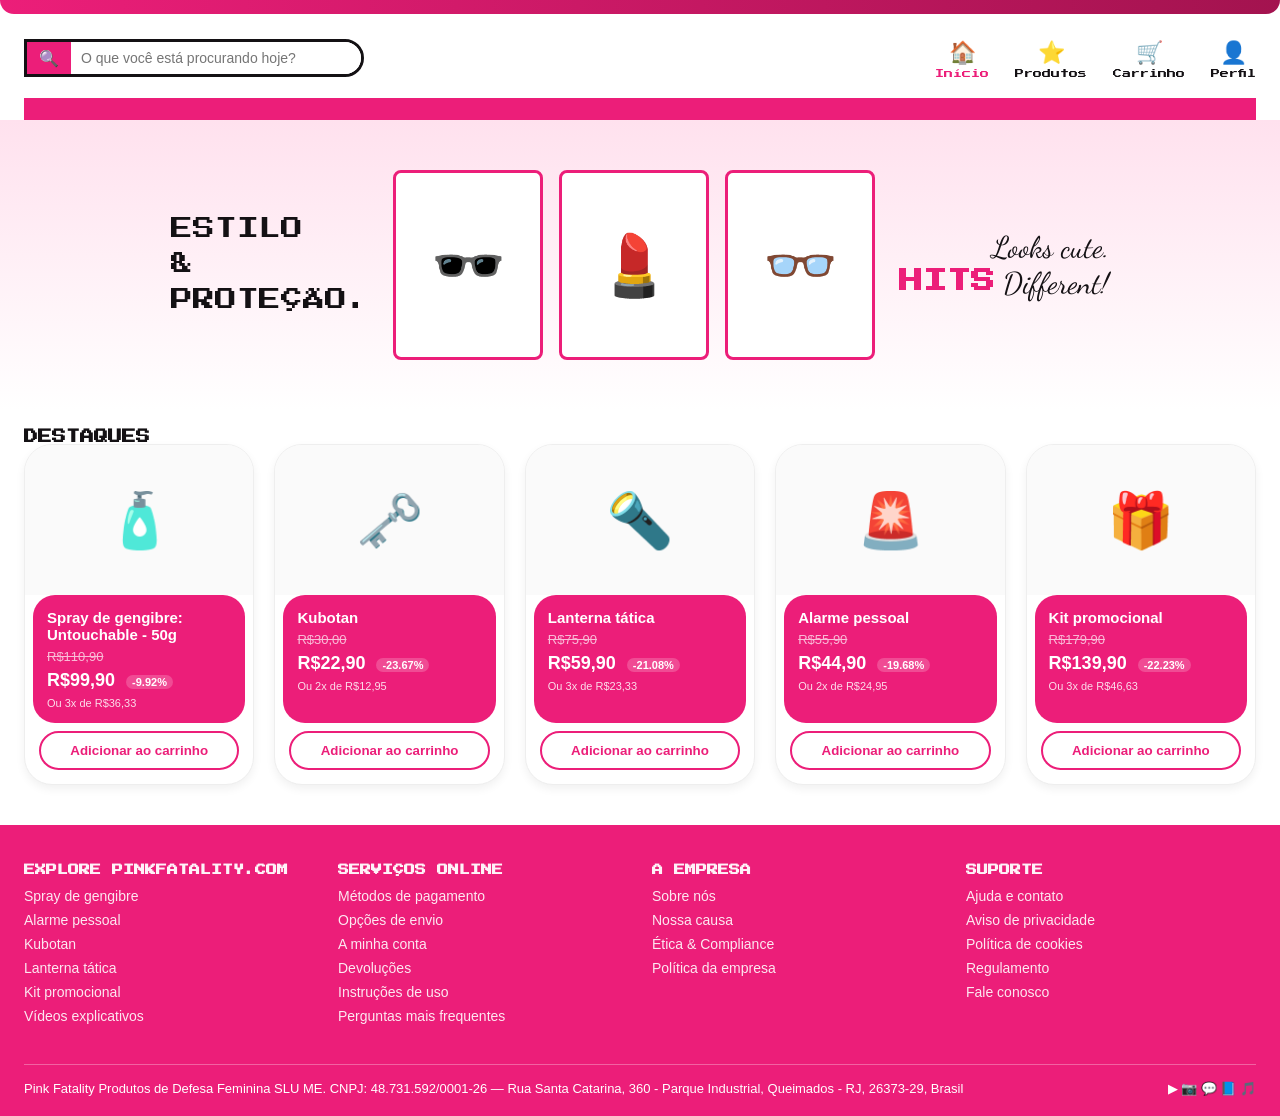
==== pastaprincipal/index.html @ 1037bc3e "renomeia nome da pasta" ====
<!DOCTYPE html>
<html lang="pt-BR">
<head>
  <meta charset="UTF-8">
  <meta name="viewport" content="width=device-width, initial-scale=1, viewport-fit=cover">
  <title>Pink Fatality</title>

  <!-- Fontes do Google -->
  <link rel="preconnect" href="https://fonts.googleapis.com">
  <link
    href="https://fonts.googleapis.com/css2?family=Press+Start+2P&family=Dancing+Script:wght@700&display=swap"
    rel="stylesheet"
  >

  <link rel="stylesheet" href="style.css">
</head>
<body>

  <!-- ======================= HEADER ======================= -->
  <div class="topbar"></div>

  <header>
    <form class="navrow" id="searchform">

      <div class="search">
        <button type="submit">🔍</button>
        <input id="searchbox" placeholder="O que você está procurando hoje?">
      </div>

  
      <div class="logo">
        
      </div>

      <div class="navicons">
        <a href="#" data-view="view-home" class="active">
          <span class="ic">🏠</span>Início
        </a>
        <a href="#" data-view="view-products">
          <span class="ic">⭐</span>Produtos
        </a>
        <button type="button" id="cartbtn">
          <span class="ic">🛒</span>Carrinho
        </button>
        <button type="button" id="profilebtn">
          <span class="ic">👤</span>Perfil
        </button>
      </div>

    </form>
    <div class="bandpink"></div>
  </header>


  <!-- ======================= CONTEÚDO ======================= -->
  <main>

    <!-- ---------- Página: Início ---------- -->
    <section id="view-home" class="view active">

      <div class="hero">
        <div class="tag">ESTILO<br>&amp;<br>PROTEÇÃO.</div>
        <div class="cards">
          <div class="ph">🕶️</div>
          <div class="ph">💄</div>
          <div class="ph">👓</div>
        </div>
        <div class="hits">Looks cute.<br><b>HITS</b> Different!</div>
      </div>

      <h2 class="section-title">DESTAQUES</h2>
      <div class="grid" id="home-grid"></div>

      <!-- ---------- Footer (só na página inicial) ---------- -->
      <footer>
        <div class="fgrid">
          <div>
            <h4>EXPLORE PINKFATALITY.COM</h4>
            <div>Spray de gengibre</div>
            <div>Alarme pessoal</div>
            <div>Kubotan</div>
            <div>Lanterna tática</div>
            <div>Kit promocional</div>
            <div>Vídeos explicativos</div>
          </div>
          <div>
            <h4>SERVIÇOS ONLINE</h4>
            <div>Métodos de pagamento</div>
            <div>Opções de envio</div>
            <div>A minha conta</div>
            <div>Devoluções</div>
            <div>Instruções de uso</div>
            <div>Perguntas mais frequentes</div>
          </div>
          <div>
            <h4>A EMPRESA</h4>
            <div>Sobre nós</div>
            <div>Nossa causa</div>
            <div>Ética &amp; Compliance</div>
            <div>Política da empresa</div>
          </div>
          <div>
            <h4>SUPORTE</h4>
            <div>Ajuda e contato</div>
            <div>Aviso de privacidade</div>
            <div>Política de cookies</div>
            <div>Regulamento</div>
            <div>Fale conosco</div>
          </div>
        </div>

        <div class="bottom">
          <span>
            Pink Fatality Produtos de Defesa Feminina SLU ME. CNPJ: 48.731.592/0001-26 —
            Rua Santa Catarina, 360 - Parque Industrial, Queimados - RJ, 26373-29, Brasil
          </span>
          <span>▶ 📷 💬 📘 🎵</span>
        </div>
      </footer>

    </section>

    <!-- ---------- Página: Lista de produtos ---------- -->
    <section id="view-products" class="view">
      <div class="toolbar">
        <h2 class="section-title" id="ptitle" style="padding:0">TOTAL DE 5 PRODUTOS</h2>
        <select>
          <option>Mais vendido</option>
          <option>Menor preço</option>
          <option>Maior preço</option>
        </select>
      </div>

      <div class="grid" id="products-grid"></div>
    </section>

    <!-- ---------- Página: Detalhe do produto ---------- -->
    <section id="view-product" class="view">
      <h2 class="section-title">PRODUTOS</h2>
      <div class="pdetail" id="product-detail"></div>
    </section>

    <!-- ---------- Página: Cadastro ---------- -->
    <section id="view-signup" class="view">
      <h2 class="section-title">CADASTRO</h2>

      <form class="signup" id="signupform">
        <div>
          <label>NOME</label>
          <input placeholder="Digite o seu nome..." required>
        </div>
        <div>
          <label>E-MAIL</label>
          <input type="email" placeholder="Digite o seu e-mail..." required>
        </div>
        <div>
          <label>SOBRENOME</label>
          <input placeholder="Digite o seu sobrenome..." required>
        </div>
        <div>
          <label>SENHA</label>
          <input type="password" placeholder="Senha" required>
        </div>
        <div>
          <label>TELEFONE</label>
          <input placeholder="(21) 00000-0000">
        </div>
        <div>
          <label>CONFIRMAR SENHA</label>
          <input type="password" placeholder="Senha" required>
        </div>
        <div>
          <label>CPF</label>
          <input placeholder="Digite o seu cpf...">
        </div>
        <div></div>
        <div class="full">
          <label>DATA DE NASCIMENTO</label>
          <div style="display:flex; gap:10px">
            <select><option>Dia</option></select>
            <select><option>Mês</option></select>
            <select><option>Ano</option></select>
          </div>
        </div>
        <div class="full">
          <button type="submit">CONCLUIR CADASTRO ›</button>
        </div>
      </form>
    </section>

  </main>


  <!-- ======================= OVERLAY + PAINÉIS ======================= -->
  <div id="overlay"></div>

  <!-- Painel: Carrinho -->
  <div class="drawer" id="cart-drawer">
    <div class="dhead">
      <span>MEU CARRINHO 🛒</span>
      <button class="closeb" data-close="cart-drawer">✕</button>
    </div>

    <div id="cart-items"></div>

    <div class="ctotal">
      <span>QUANTIDADE DE PRODUTOS</span>
      <b id="cart-count">00</b>
    </div>
    <div class="ctotal">
      <span>TOTAL</span>
      <b id="cart-total">R$0,00</b>
    </div>

    <div class="cactions">
      <button data-close="cart-drawer">Adicionar mais itens</button>
      <button class="main" id="checkoutbtn">Finalizar compra</button>
    </div>
  </div>

  <!-- Painel: Login -->
  <div class="drawer small" id="profile-drawer">
    <div class="dhead">
      <span>MINHA CONTA</span>
      <button class="closeb" data-close="profile-drawer">✕</button>
    </div>

    <div class="loginform">
      <label>EMAIL OU CPF</label>
      <input placeholder="Insira aqui">

      <label>SENHA</label>
      <input type="password" placeholder="Senha">

      <button class="enter">ENTRAR</button>

      <div class="row">
        <a href="#" id="gotosignup">CRIAR SUA CONTA</a>
        <a href="#">Esqueceu a senha?</a>
      </div>
    </div>
  </div>

  <script src="script.js"></script>
</body>
</html>
---- pastaprincipal/style.css ----
/* ==========================================================================
   VARIÁVEIS E RESET
   ========================================================================== */

:root {
  --pink: #ec1e79;
  --pink-dark: #a3134f;
  --pink-light: #fdeaf3;
  --black: #141114;

  --font-pixel: 'Press Start 2P', monospace;
  --font-script: 'Dancing Script', cursive;
}

* {
  box-sizing: border-box;
  margin: 0;
  padding: 0;
}

body {
  font-family: Arial, Helvetica, sans-serif;
  color: var(--black);
  background: #fff;
  padding-top: env(safe-area-inset-top, 0);
}

a {
  text-decoration: none;
  color: inherit;
}

button {
  font-family: inherit;
  cursor: pointer;
  border: none;
}

/* Controla qual "página" aparece na tela (ver script.js -> showView) */
.view {
  display: none;
}

.view.active {
  display: block;
}


/* ==========================================================================
   HEADER / NAVEGAÇÃO
   ========================================================================== */

.topbar {
  height: 14px;
  background: linear-gradient(90deg, var(--pink), var(--pink-dark));
  border-radius: 0 0 30px 30px;
}

header {
  padding: 14px 24px 0;
  position: sticky;
  top: 0;
  background: #fff;
  z-index: 20;
}

.navrow {
  display: flex;
  align-items: center;
  justify-content: space-between;
  gap: 20px;
  flex-wrap: wrap;
  padding: 10px 0;
}

.search {
  display: flex;
  border: 3px solid var(--black);
  border-radius: 0 20px 20px 0;   /* ALTERADO: lado esquerdo (lupa rosa) quadrado, direito arredondado */
  overflow: hidden;
  flex: 1;
  min-width: 180px;
  max-width: 340px;
}

.search button {
  background: var(--pink);
  color: #fff;
  padding: 0 12px;
  font-size: 16px;
}

.search input {
  border: none;
  outline: none;
  padding: 8px 10px;
  flex: 1;
  font-size: 14px;
}



/* ADICIONADO: imagem do logo, com espaço em volta para não ficar justa */
.logo img {
  display: block;
  height: 64px;
  width: auto;
  max-width: 100%;
  margin: 0 auto;
  padding: 6px 0;
  object-fit: contain;
}

.navicons {
  display: flex;
  gap: 26px;
}

.navicons a,
.navicons button {
  display: flex;
  flex-direction: column;
  align-items: center;
  gap: 4px;
  font-family: var(--font-pixel);
  font-size: 9px;
  color: var(--black);
  background: none;
}

.navicons a .ic,
.navicons button .ic {
  font-size: 22px;
}

.navicons a.active {
  color: var(--pink);
}

.bandpink {
  height: 22px;
  background: var(--pink);
  margin-top: 10px;
}


/* ==========================================================================
   SEÇÃO HERO (banner da página inicial)
   ========================================================================== */

.hero {
  background: linear-gradient(180deg, #ffe1ee, #fff);
  padding: 50px 24px;
  display: flex;
  gap: 24px;
  align-items: center;
  flex-wrap: wrap;
  justify-content: center;
}

.hero .tag {
  font-family: var(--font-pixel);
  font-size: 22px;
  line-height: 1.6;
}

.hero .cards {
  display: flex;
  gap: 16px;
  flex-wrap: wrap;
}

.hero .ph {
  width: 150px;
  height: 190px;
  border: 3px solid var(--pink);
  border-radius: 8px;
  background: #fff;
  display: flex;
  align-items: center;
  justify-content: center;
  font-size: 60px;
}

.hero .hits {
  font-family: var(--font-script);
  font-size: 30px;
  text-align: right;
}

.hits b {
  color: var(--pink);
  font-family: var(--font-pixel);
  font-size: 24px;
}


/* ==========================================================================
   GRADE DE PRODUTOS (usada na Home e na página Produtos)
   ========================================================================== */

.section-title {
  font-family: var(--font-pixel);
  font-size: 14px;
  padding: 20px 24px 0;
}

.toolbar {
  display: flex;
  justify-content: space-between;
  align-items: center;
  padding: 16px 24px;
  flex-wrap: wrap;
  gap: 10px;
}

.toolbar select {
  border: 2px solid var(--black);
  border-radius: 20px;
  padding: 8px 14px;
  background: var(--pink-light);
  font-family: var(--font-pixel);
  font-size: 10px;
}

.grid {
  display: grid;
  grid-template-columns: repeat(auto-fill, minmax(220px, 1fr));
  gap: 20px;
  padding: 0 24px 40px;
}

.card {
  background: #fff;
  border: 1px solid #eee;
  border-radius: 28px;   /* ALTERADO: era 10px */
  overflow: hidden;
  box-shadow: 0 4px 10px rgba(0, 0, 0, .06);
  cursor: pointer;
  display: flex;
  flex-direction: column;
}

.card .img {
  height: 150px;
  display: flex;
  align-items: center;
  justify-content: center;
  font-size: 54px;
  background: #fafafa;
}

.card .info {
  background: var(--pink);
  color: #fff;
  padding: 14px;
  flex: 1;
  display: flex;
  flex-direction: column;
  gap: 6px;
  border-radius: 22px;   /* ADICIONADO */
  margin: 0 8px 8px;     /* ADICIONADO */
}

.card .name {
  font-weight: bold;
  font-size: 15px;
}

.card .desc {
  font-size: 12px;
  opacity: .85;
  min-height: 34px;
  display: none;   /* ADICIONADO: esconde a descrição do card */
}

.card .old {
  text-decoration: line-through;
  opacity: .7;
  font-size: 13px;
}

.card .price {
  font-size: 18px;
  font-weight: bold;
}

.card .off {
  background: rgba(255, 255, 255, .2);
  border-radius: 10px;
  padding: 1px 6px;
  font-size: 11px;
  margin-left: 6px;
}

.card .inst {
  font-size: 11px;
  opacity: .85;
}

.addbtn {
  margin: 0 14px 14px;
  padding: 10px;
  border-radius: 20px;
  border: 2px solid var(--pink);
  background: #fff;
  color: var(--pink);
  font-weight: bold;
  transition: background .2s, color .2s;   /* ADICIONADO: transição suave */
}

/* ADICIONADO: ao passar o ponteiro, fundo rosa e texto preto */
.addbtn:hover {
  background: var(--pink);
  color: var(--black);
}


/* ==========================================================================
   PÁGINA DE DETALHE DO PRODUTO
   ========================================================================== */

.pdetail {
  display: flex;
  gap: 40px;
  padding: 30px 24px;
  flex-wrap: wrap;
}

.pdetail .imgbox {
  width: 320px;
  height: 320px;
  background: #fafafa;
  border-radius: 10px;
  display: flex;
  align-items: center;
  justify-content: center;
  font-size: 120px;
}

.thumbs {
  display: flex;
  gap: 10px;
  margin-top: 10px;
}

.thumbs div {
  width: 60px;
  height: 60px;
  background: #fafafa;
  border-radius: 6px;
  display: flex;
  align-items: center;
  justify-content: center;
  font-size: 26px;
  border: 1px solid #eee;
}

.pinfo {
  flex: 1;
  min-width: 260px;
}

.pinfo h2 {
  font-family: var(--font-pixel);
  font-size: 20px;
  margin-bottom: 10px;
}

.badge {
  background: var(--pink-light);
  color: var(--pink);
  font-family: var(--font-pixel);
  font-size: 9px;
  padding: 6px 10px;
  border-radius: 14px;
}

.pinfo p.desc {
  margin: 14px 0;
  color: #444;
}

.pinfo .old {
  text-decoration: line-through;
  color: #999;
}

.pinfo .price {
  font-size: 26px;
  font-weight: bold;
  margin: 4px 0;
}

.qtybox {
  display: flex;
  align-items: center;
  gap: 10px;
  margin-top: 16px;
}

.qtybox button {
  background: var(--pink);
  color: #fff;
  width: 32px;
  height: 32px;
  border-radius: 50%;
  font-size: 16px;
}

.qtybox input {
  width: 40px;
  text-align: center;
  border: 2px solid var(--black);
  border-radius: 6px;
}

.cta {
  background: var(--pink);
  color: #fff;
  padding: 10px 20px;
  border-radius: 20px;
  font-weight: bold;
}

.variacoes {
  margin-top: 24px;
  border: 2px solid var(--black);
  border-radius: 14px;
  padding: 16px;
  max-width: 260px;
}

.variacoes h4 {
  font-family: var(--font-pixel);
  font-size: 11px;
  margin-bottom: 10px;
}

.swatch {
  width: 36px;
  height: 36px;
  border-radius: 50%;
  background: repeating-conic-gradient(#000 0 25%, #fff 0 50%) 0 / 10px 10px;
}


/* ==========================================================================
   FOOTER
   ========================================================================== */

footer {
  background: var(--pink);
  color: #fff;
  padding: 40px 24px 20px;
}

.fgrid {
  display: grid;
  grid-template-columns: repeat(auto-fit, minmax(160px, 1fr));
  gap: 24px;
  margin-bottom: 24px;
}

.fgrid h4 {
  font-family: var(--font-pixel);
  font-size: 11px;
  margin-bottom: 12px;
}

.fgrid a,
.fgrid div {
  display: block;
  font-size: 14px;
  margin-bottom: 8px;
  opacity: .95;
}

footer .bottom {
  border-top: 1px solid rgba(255, 255, 255, .3);
  padding-top: 16px;
  font-size: 13px;
  display: flex;
  justify-content: space-between;
  flex-wrap: wrap;
  gap: 10px;
}


/* ==========================================================================
   PAINÉIS LATERAIS (carrinho e login) + OVERLAY
   ========================================================================== */

#overlay {
  position: fixed;
  inset: 0;
  background: rgba(0, 0, 0, .4);
  display: none;
  z-index: 30;
}

#overlay.show {
  display: block;
}

.drawer {
  position: fixed;
  top: 0;
  right: -420px;
  width: 380px;
  max-width: 92vw;
  height: 100%;
  background: #fff;
  z-index: 40;
  transition: right .3s;
  overflow-y: auto;
  box-shadow: -6px 0 20px rgba(0, 0, 0, .15);
}

.drawer.open {
  right: 0;
}

.drawer.small {
  width: 340px;
  top: 80px;
  height: auto;
  border-radius: 14px;
  box-shadow: 0 10px 30px rgba(0, 0, 0, .2);
}

.dhead {
  background: var(--pink);
  color: #fff;
  padding: 16px 20px;
  font-family: var(--font-pixel);
  font-size: 13px;
  display: flex;
  justify-content: space-between;
  align-items: center;
}

.closeb {
  background: none;
  color: #fff;
  font-size: 18px;
}

/* Item dentro do carrinho */
.citem {
  display: flex;
  gap: 12px;
  padding: 14px 20px;
  background: var(--pink);
  color: #fff;
  margin: 16px 20px;
  border-radius: 10px;
  align-items: center;
}

.citem .cimg {
  width: 60px;
  height: 60px;
  background: rgba(255, 255, 255, .15);
  border-radius: 8px;
  display: flex;
  align-items: center;
  justify-content: center;
  font-size: 28px;
}

.citem .cinfo {
  flex: 1;
}

.citem .cqty {
  display: flex;
  align-items: center;
  gap: 8px;
}

.citem .cqty button {
  background: rgba(255, 255, 255, .2);
  color: #fff;
  width: 26px;
  height: 26px;
  border-radius: 50%;
}

.ctotal {
  padding: 16px 20px;
  background: var(--pink);
  color: #fff;
  display: flex;
  justify-content: space-between;
  margin-top: 10px;
}

.cactions {
  padding: 16px 20px;
  display: flex;
  flex-direction: column;
  gap: 10px;
}

.cactions button {
  padding: 12px;
  border-radius: 20px;
  background: var(--pink-light);
  color: var(--pink);
  font-weight: bold;
}

.cactions button.main {
  background: var(--pink);
  color: #fff;
}

/* Formulário de login (dentro do painel "Perfil") */
.loginform {
  padding: 20px;
}

.loginform label {
  font-family: var(--font-pixel);
  font-size: 9px;
  display: block;
  margin: 14px 0 6px;
}

.loginform input {
  width: 100%;
  padding: 10px;
  border: 2px solid var(--black);
  border-radius: 10px;
}

.loginform .enter {
  width: 100%;
  margin-top: 18px;
  padding: 12px;
  background: var(--pink-light);
  color: var(--pink);
  border-radius: 20px;
  font-family: var(--font-pixel);
  font-size: 11px;
}

.loginform .row {
  display: flex;
  justify-content: space-between;
  margin-top: 14px;
  font-size: 13px;
  color: var(--pink);
}


/* ==========================================================================
   PÁGINA DE CADASTRO
   ========================================================================== */

.signup {
  max-width: 760px;
  margin: 0 auto;
  padding: 30px 24px;
  display: grid;
  grid-template-columns: 1fr 1fr;
  gap: 20px 30px;
}

.signup label {
  font-family: var(--font-pixel);
  font-size: 9px;
  display: block;
  margin-bottom: 6px;
}

.signup input,
.signup select {
  width: 100%;
  padding: 10px;
  border: 2px solid var(--pink);
  border-radius: 10px;
  margin-bottom: 14px;
}

.signup .full {
  grid-column: 1 / -1;
}

.signup button {
  background: var(--pink-light);
  color: var(--pink);
  padding: 12px 24px;
  border-radius: 20px;
  font-family: var(--font-pixel);
  font-size: 11px;
}


/* ==========================================================================
   RESPONSIVO
   ========================================================================== */

@media (max-width: 640px) {
  .navrow {
    justify-content: center;
  }

  .pdetail {
    flex-direction: column;
  }

  .signup {
    grid-template-columns: 1fr;
  }
}
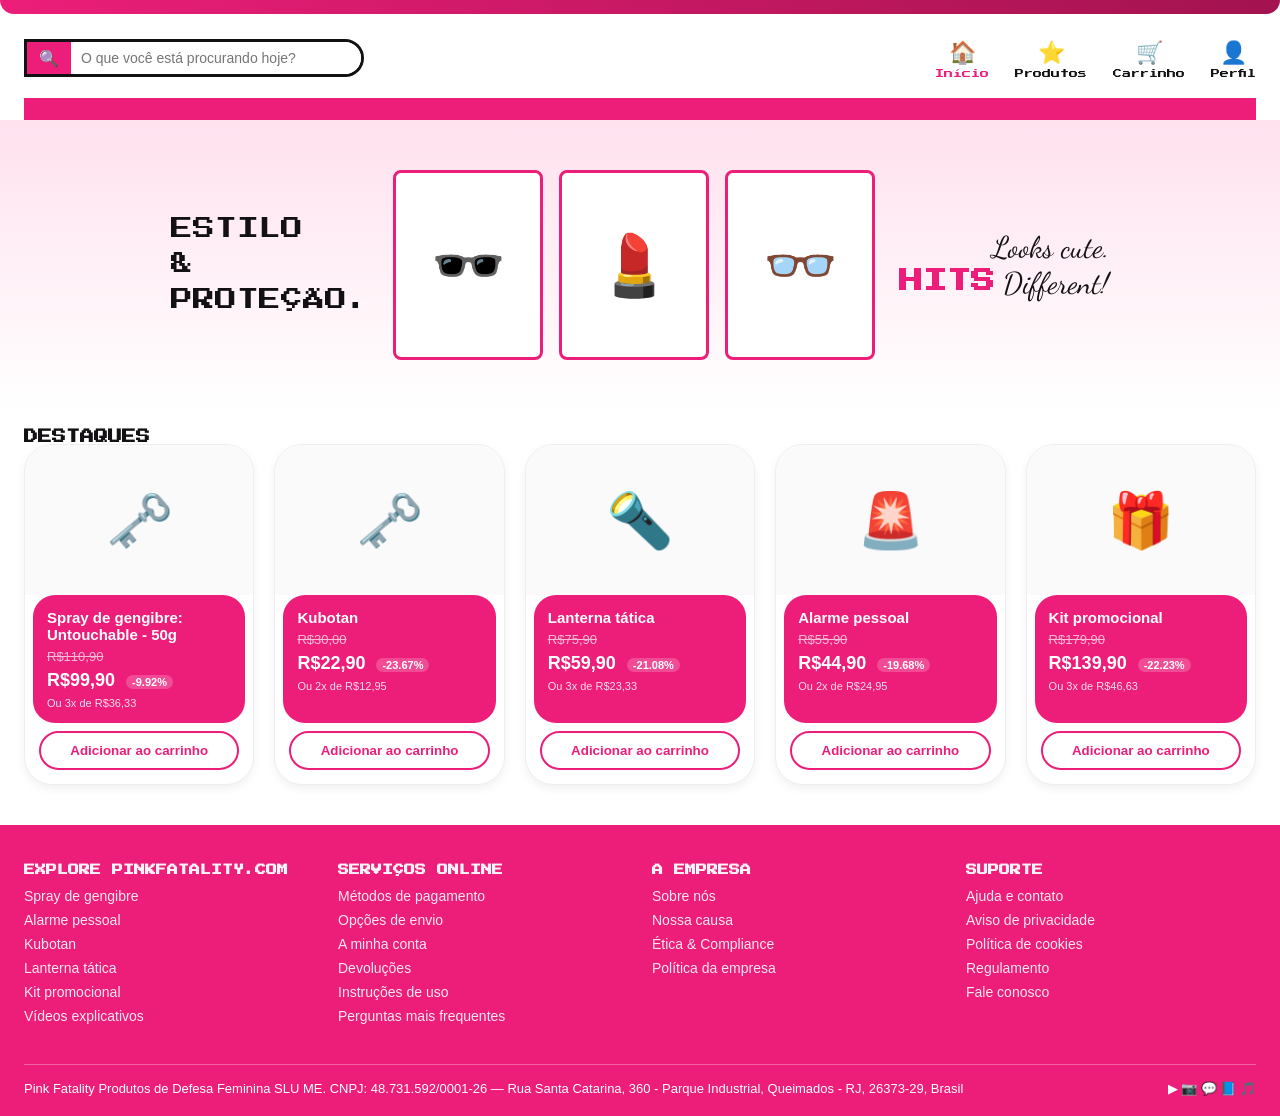
==== commit e3466ad4: "ajeita perfil" ====
--- a/pastaprincipal/index.html
+++ b/pastaprincipal/index.html
@@ -175,11 +175,51 @@
         </div>
         <div></div>
         <div class="full">
-          <label>DATA DE NASCIMENTO</label>
-          <div style="display:flex; gap:10px">
-            <select><option>Dia</option></select>
-            <select><option>Mês</option></select>
-            <select><option>Ano</option></select>
+          <fieldset class="campo-data">
+  <legend>Data de nascimento</legend>
+
+  <div class="campo-data__selects">
+    <label class="sr-only" for="dia">Dia</label>
+    <select id="dia" name="dia" autocomplete="bday-day" required>
+      <option value="">Dia</option>
+    </select>
+
+    <label class="sr-only" for="mes">Mês</label>
+    <select id="mes" name="mes" autocomplete="bday-month" required>
+      <option value="">Mês</option>
+      <option value="1">Janeiro</option>
+      <option value="2">Fevereiro</option>
+      <option value="3">Março</option>
+      <option value="4">Abril</option>
+      <option value="5">Maio</option>
+      <option value="6">Junho</option>
+      <option value="7">Julho</option>
+      <option value="8">Agosto</option>
+      <option value="9">Setembro</option>
+      <option value="10">Outubro</option>
+      <option value="11">Novembro</option>
+      <option value="12">Dezembro</option>
+    </select>
+
+    <label class="sr-only" for="ano">Ano</label>
+    <select id="ano" name="ano" autocomplete="bday-year" required>
+      <option value="">Ano</option>
+    </select>
+  </div>
+</fieldset>
+<script>
+  const dia = document.getElementById("dia");
+  const ano = document.getElementById("ano");
+
+  for (let d = 1; d <= 31; d++) {
+    dia.add(new Option(d, d));
+  }
+
+  const anoAtual = new Date().getFullYear();
+  for (let a = anoAtual; a >= anoAtual - 100; a--) {
+    ano.add(new Option(a, a));
+  }
+</script>
           </div>
         </div>
         <div class="full">
--- a/pastaprincipal/style.css
+++ b/pastaprincipal/style.css
@@ -696,7 +696,35 @@
   font-family: var(--font-pixel);
   font-size: 11px;
 }
-
+.campo-data {
+  border: 0;
+  padding: 0;
+  margin: 0;
+}
+
+.campo-data legend {
+  padding: 0;
+  margin-bottom: 0.5rem;
+  text-transform: uppercase; /* o texto no HTML fica normal */
+}
+
+.campo-data__selects {
+  display: flex;
+  gap: 10px;
+}
+
+/* Esconde visualmente, mas mantém acessível para leitores de tela */
+.sr-only {
+  position: absolute;
+  width: 1px;
+  height: 1px;
+  padding: 0;
+  margin: -1px;
+  overflow: hidden;
+  clip: rect(0, 0, 0, 0);
+  white-space: nowrap;
+  border: 0;
+}
 
 /* ==========================================================================
    RESPONSIVO
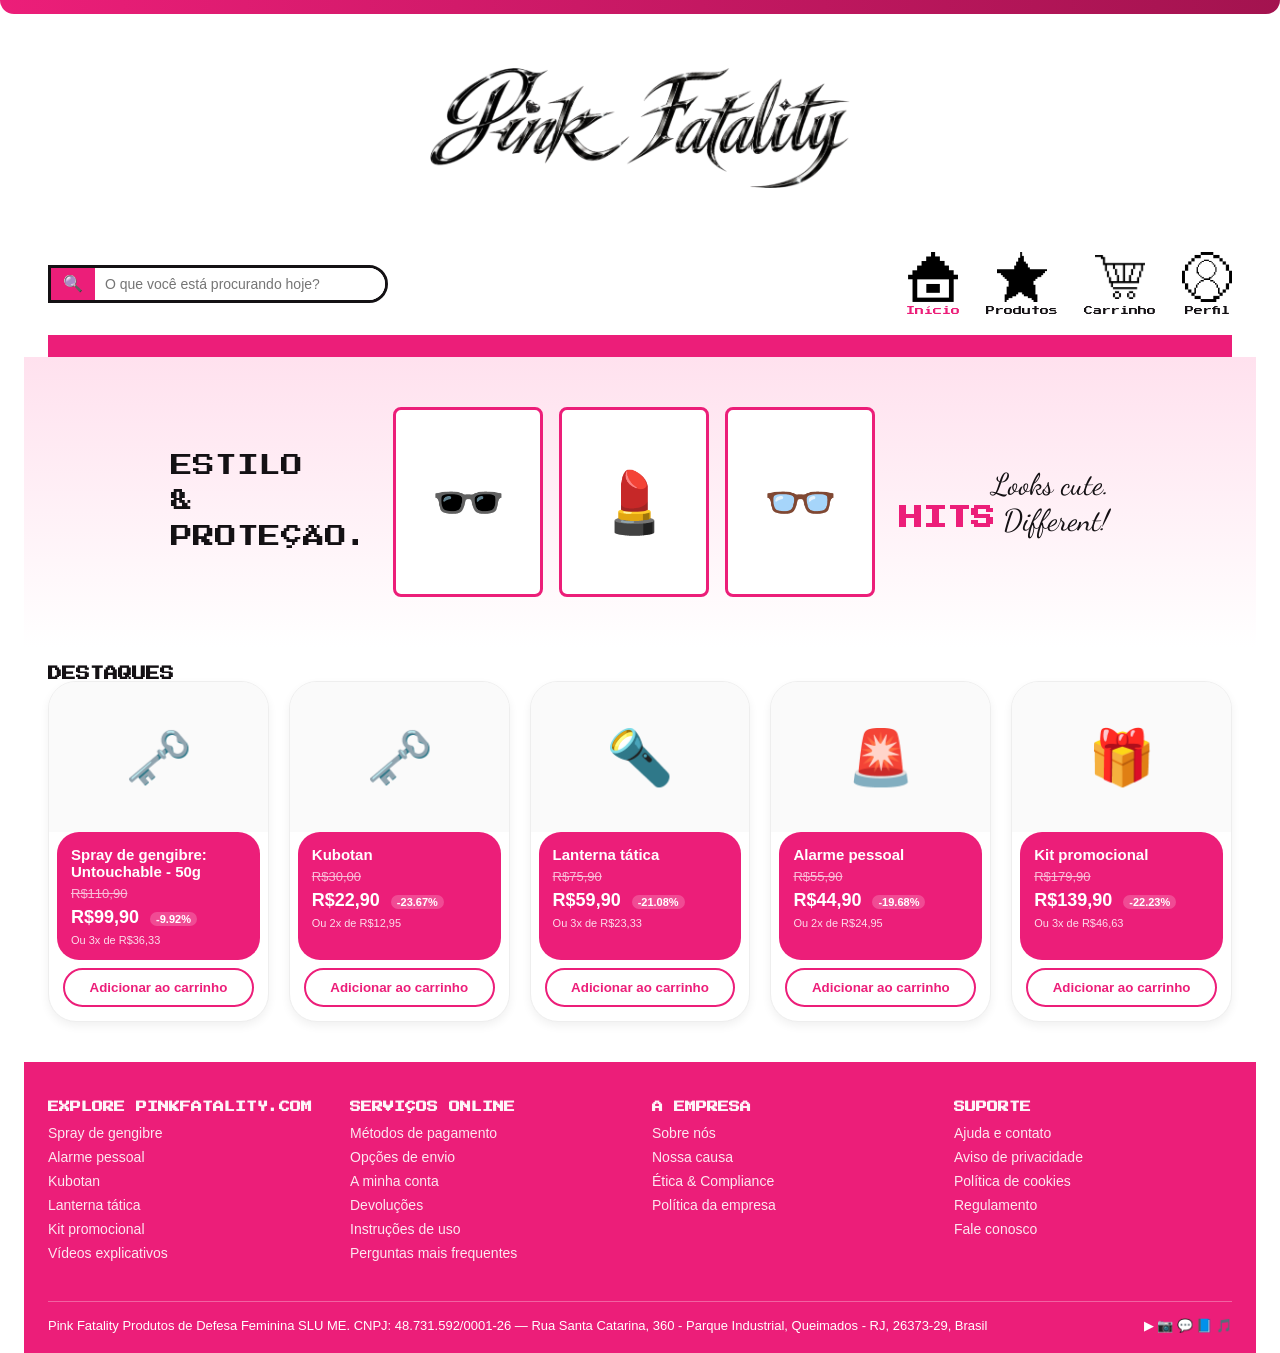
==== commit cd8f74f2: "problema das logos parcialmente resolvido ( cheio de erro semântico)" ====
--- a/pastaprincipal/index.html
+++ b/pastaprincipal/index.html
@@ -4,7 +4,6 @@
   <meta charset="UTF-8">
   <meta name="viewport" content="width=device-width, initial-scale=1, viewport-fit=cover">
   <title>Pink Fatality</title>
-
   <!-- Fontes do Google -->
   <link rel="preconnect" href="https://fonts.googleapis.com">
   <link
@@ -18,6 +17,10 @@
 
   <!-- ======================= HEADER ======================= -->
   <div class="topbar"></div>
+<header>
+    <div class="logo-area">
+      <img src="laporratoda/logos/1.png" alt="Pink Fatality" class="logo-img">
+    </div>
 
   <header>
     <form class="navrow" id="searchform">
@@ -33,19 +36,19 @@
       </div>
 
       <div class="navicons">
-        <a href="#" data-view="view-home" class="active">
-          <span class="ic">🏠</span>Início
-        </a>
-        <a href="#" data-view="view-products">
-          <span class="ic">⭐</span>Produtos
-        </a>
-        <button type="button" id="cartbtn">
-          <span class="ic">🛒</span>Carrinho
-        </button>
-        <button type="button" id="profilebtn">
-          <span class="ic">👤</span>Perfil
-        </button>
-      </div>
+  <a href="#" data-view="view-home" class="active">
+    <span class="ic"><img src="laporratoda/inicio.png" alt=""></span>Início
+  </a>
+  <a href="#" data-view="view-products">
+    <span class="ic"><img src="laporratoda/produtos.png" alt=""></span>Produtos
+  </a>
+  <button type="button" id="cartbtn">
+    <span class="ic"><img src="laporratoda/carrinho.png" alt=""></span>Carrinho
+  </button>
+  <button type="button" id="profilebtn">
+    <span class="ic"><img src="laporratoda/perfil.png" alt=""></span>Perfil
+  </button>
+</div>
 
     </form>
     <div class="bandpink"></div>
--- a/pastaprincipal/style.css
+++ b/pastaprincipal/style.css
@@ -97,8 +97,30 @@
   flex: 1;
   font-size: 14px;
 }
-
-
+.navicons .ic img {
+  width: 50px;
+  height: 50px;
+  object-fit: contain;
+  display: block;
+  margin: 0 auto;
+}
+.logo-area {
+  display: flex;
+  justify-content: center;   /* centro na horizontal */
+  align-items: center;       /* centro na vertical */
+  height: 200px;             /* altura da faixa branca */
+  width: 100%;
+  margin: 0;
+  padding: 0;
+}
+
+.logo-img {
+  height: 120px;
+  width: auto;
+  max-width: 100%;
+  display: block;
+  margin: 0 auto;
+}
 
 /* ADICIONADO: imagem do logo, com espaço em volta para não ficar justa */
 .logo img {
@@ -712,7 +734,22 @@
   display: flex;
   gap: 10px;
 }
-
+select option {
+  background: var(--pink-light);
+  color: var(--pink);
+  padding: 8px;
+}
+
+select option:checked,
+select option:hover {
+  background: var(--rosa);
+  color: #fff;
+}
+
+/* aquele cabeçalho cinza "Dia" (placeholder) */
+select option[value=""] {
+  color: var(--pink);
+}
 /* Esconde visualmente, mas mantém acessível para leitores de tela */
 .sr-only {
   position: absolute;
